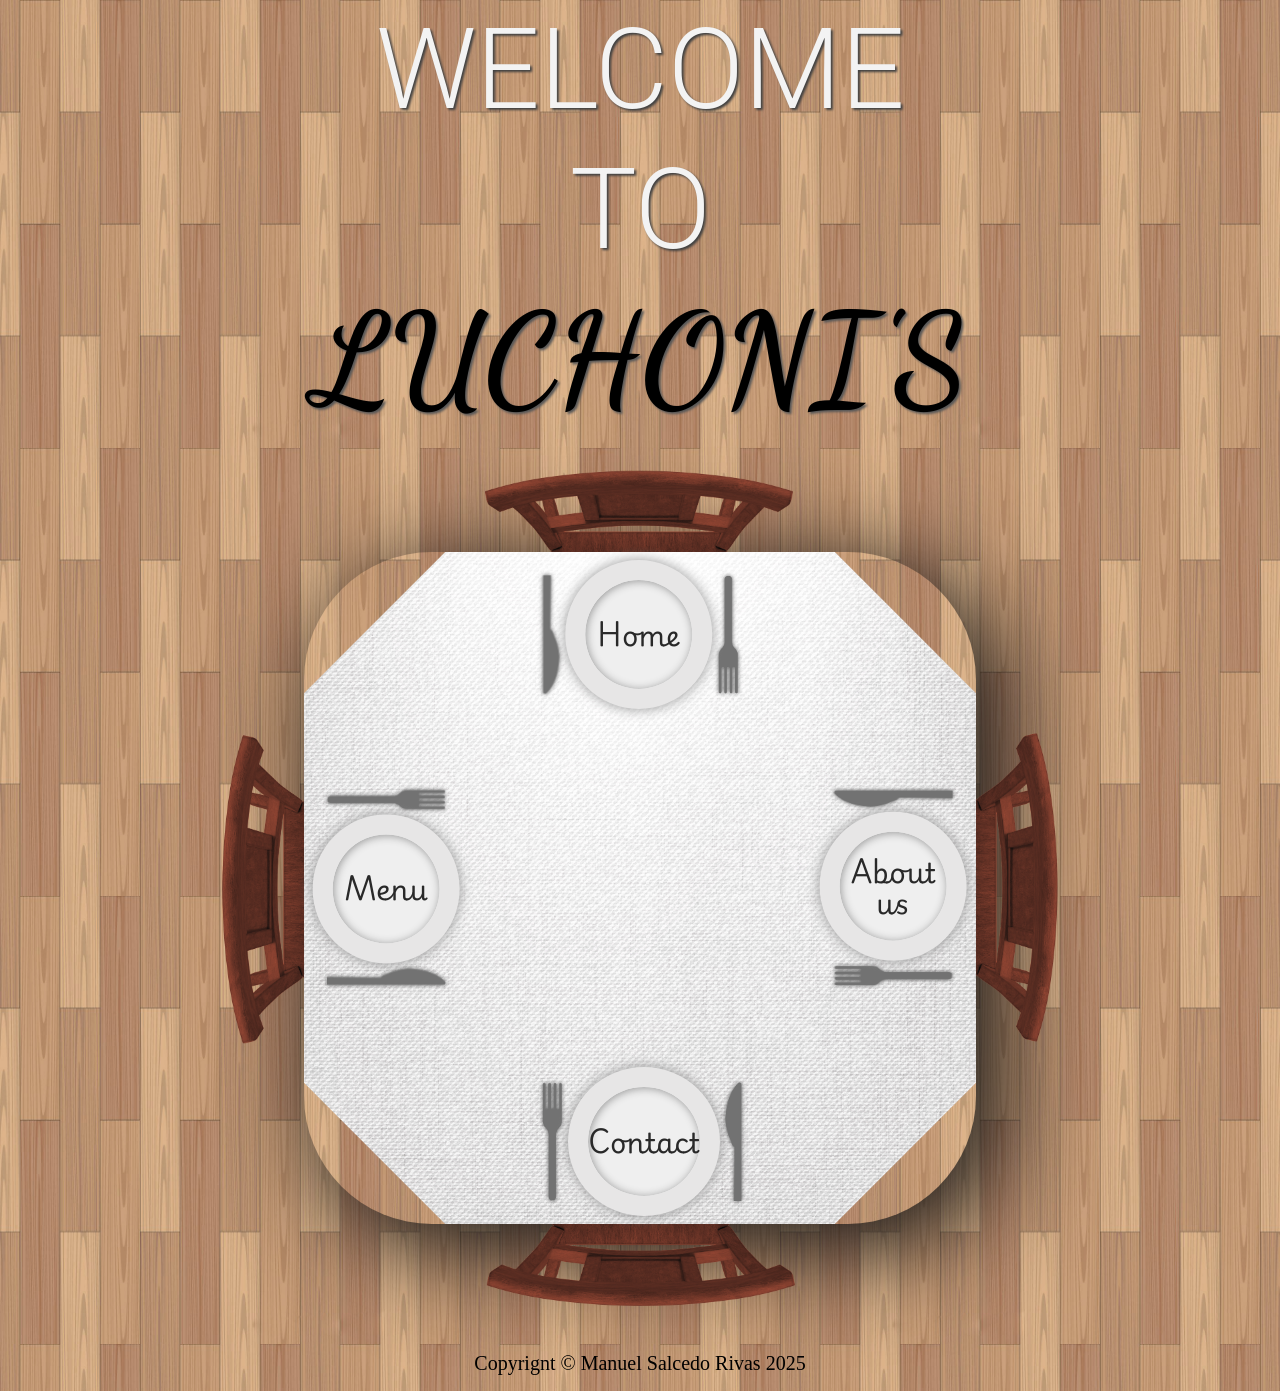
==== index.html @ 4b28c135 "Deployment commit" ====
<!DOCTYPE html>
<html lang="en">
<head>
    <meta charset="UTF-8">
    <meta name="viewport" content="width=device-width, initial-scale=1.0">
    <title>Luchoni's</title>
<script defer src="main.js"></script></head>
<body>
    <header>
        <div class="logo-container">
            <h1 class="title">WELCOME<br>TO</h1>
            <h1 class="name">LUCHONI'S</h1>
        </div>
        <div class="chair-grid">
            <img class="chair" id="chair-1" src="ec573457ce356b64c0b4.png" alt="chair">
            <img class="chair" id="chair-2" src="ec573457ce356b64c0b4.png" alt="chair">
            <img class="chair" id="chair-3" src="ec573457ce356b64c0b4.png" alt="chair">
            <img class="chair" id="chair-4" src="ec573457ce356b64c0b4.png" alt="chair">
            <div class="table">
                <div class="inside"></div>
                <div class="cloth">
                    <nav class="plates">
                        <div id="bundle-1" class="bundle">
                            <img class="cutlery" src="c1695848f66d42024d15.png" alt="">
                            <button type="button" class="nav-button" id="home">Home</button>
                            <img class="cutlery" src="77ac45b7bc684a51dd9d.png" alt="">
                        </div>
                        <div id="bundle-2" class="bundle">
                            <img class="cutlery" src="c1695848f66d42024d15.png" alt="">
                            <button type="button" id="menu">Menu</button>
                            <img class="cutlery" src="77ac45b7bc684a51dd9d.png" alt="">
                        </div>
                        <div id="bundle-3" class="bundle">
                            <img class="cutlery" src="c1695848f66d42024d15.png" alt="">
                            <button type="button" id="about">About<br>us</button>
                            <img class="cutlery" src="77ac45b7bc684a51dd9d.png" alt="">
                        </div>
                        <div id="bundle-4" class="bundle">
                            <img class="cutlery" src="c1695848f66d42024d15.png" alt="">
                            <button type="button" id="contact">Contact</button>
                            <img class="cutlery" src="77ac45b7bc684a51dd9d.png" alt="">
                        </div>
                    </nav>
                </div>
            </div>
        </div>
    </header>
    <div id="content">
        
    </div>
    <footer>
        <p>Copyrignt © Manuel Salcedo Rivas 2025</p>
    </footer>
</body> 
</html>
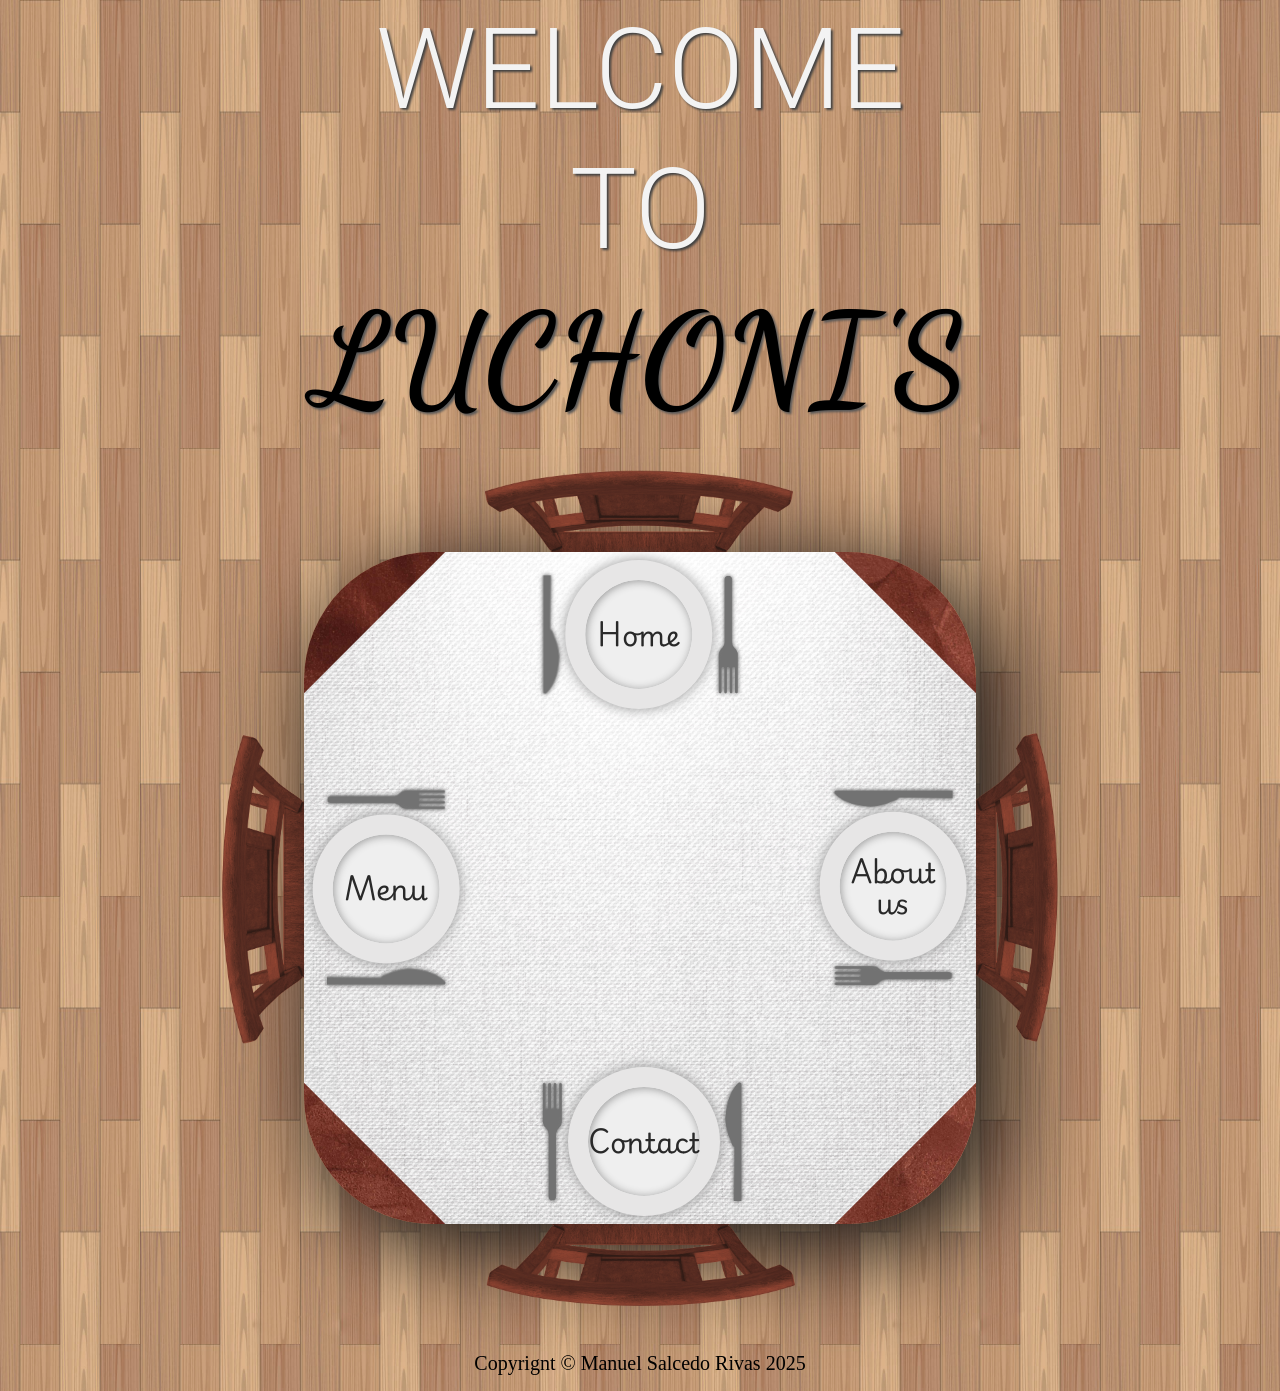
==== commit 40192600: "Deployment commit" ====
--- a/index.html
+++ b/index.html
@@ -12,10 +12,10 @@
             <h1 class="name">LUCHONI'S</h1>
         </div>
         <div class="chair-grid">
-            <img class="chair" id="chair-1" src="ec573457ce356b64c0b4.png" alt="chair">
-            <img class="chair" id="chair-2" src="ec573457ce356b64c0b4.png" alt="chair">
-            <img class="chair" id="chair-3" src="ec573457ce356b64c0b4.png" alt="chair">
-            <img class="chair" id="chair-4" src="ec573457ce356b64c0b4.png" alt="chair">
+            <img class="chair" id="chair-1" src="e62b30ce12c4649dd1f0.png" alt="chair">
+            <img class="chair" id="chair-2" src="e62b30ce12c4649dd1f0.png" alt="chair">
+            <img class="chair" id="chair-3" src="e62b30ce12c4649dd1f0.png" alt="chair">
+            <img class="chair" id="chair-4" src="e62b30ce12c4649dd1f0.png" alt="chair">
             <div class="table">
                 <div class="inside"></div>
                 <div class="cloth">
@@ -27,17 +27,17 @@
                         </div>
                         <div id="bundle-2" class="bundle">
                             <img class="cutlery" src="c1695848f66d42024d15.png" alt="">
-                            <button type="button" id="menu">Menu</button>
+                            <button type="button" class="nav-button" id="menu">Menu</button>
                             <img class="cutlery" src="77ac45b7bc684a51dd9d.png" alt="">
                         </div>
                         <div id="bundle-3" class="bundle">
                             <img class="cutlery" src="c1695848f66d42024d15.png" alt="">
-                            <button type="button" id="about">About<br>us</button>
+                            <button type="button" class="nav-button" id="about">About<br>us</button>
                             <img class="cutlery" src="77ac45b7bc684a51dd9d.png" alt="">
                         </div>
                         <div id="bundle-4" class="bundle">
                             <img class="cutlery" src="c1695848f66d42024d15.png" alt="">
-                            <button type="button" id="contact">Contact</button>
+                            <button type="button" class="nav-button" id="contact">Contact</button>
                             <img class="cutlery" src="77ac45b7bc684a51dd9d.png" alt="">
                         </div>
                     </nav>
@@ -45,8 +45,10 @@
             </div>
         </div>
     </header>
-    <div id="content">
-        
+    <div class="wrapper">
+        <div id="content">
+            
+        </div>
     </div>
     <footer>
         <p>Copyrignt © Manuel Salcedo Rivas 2025</p>
